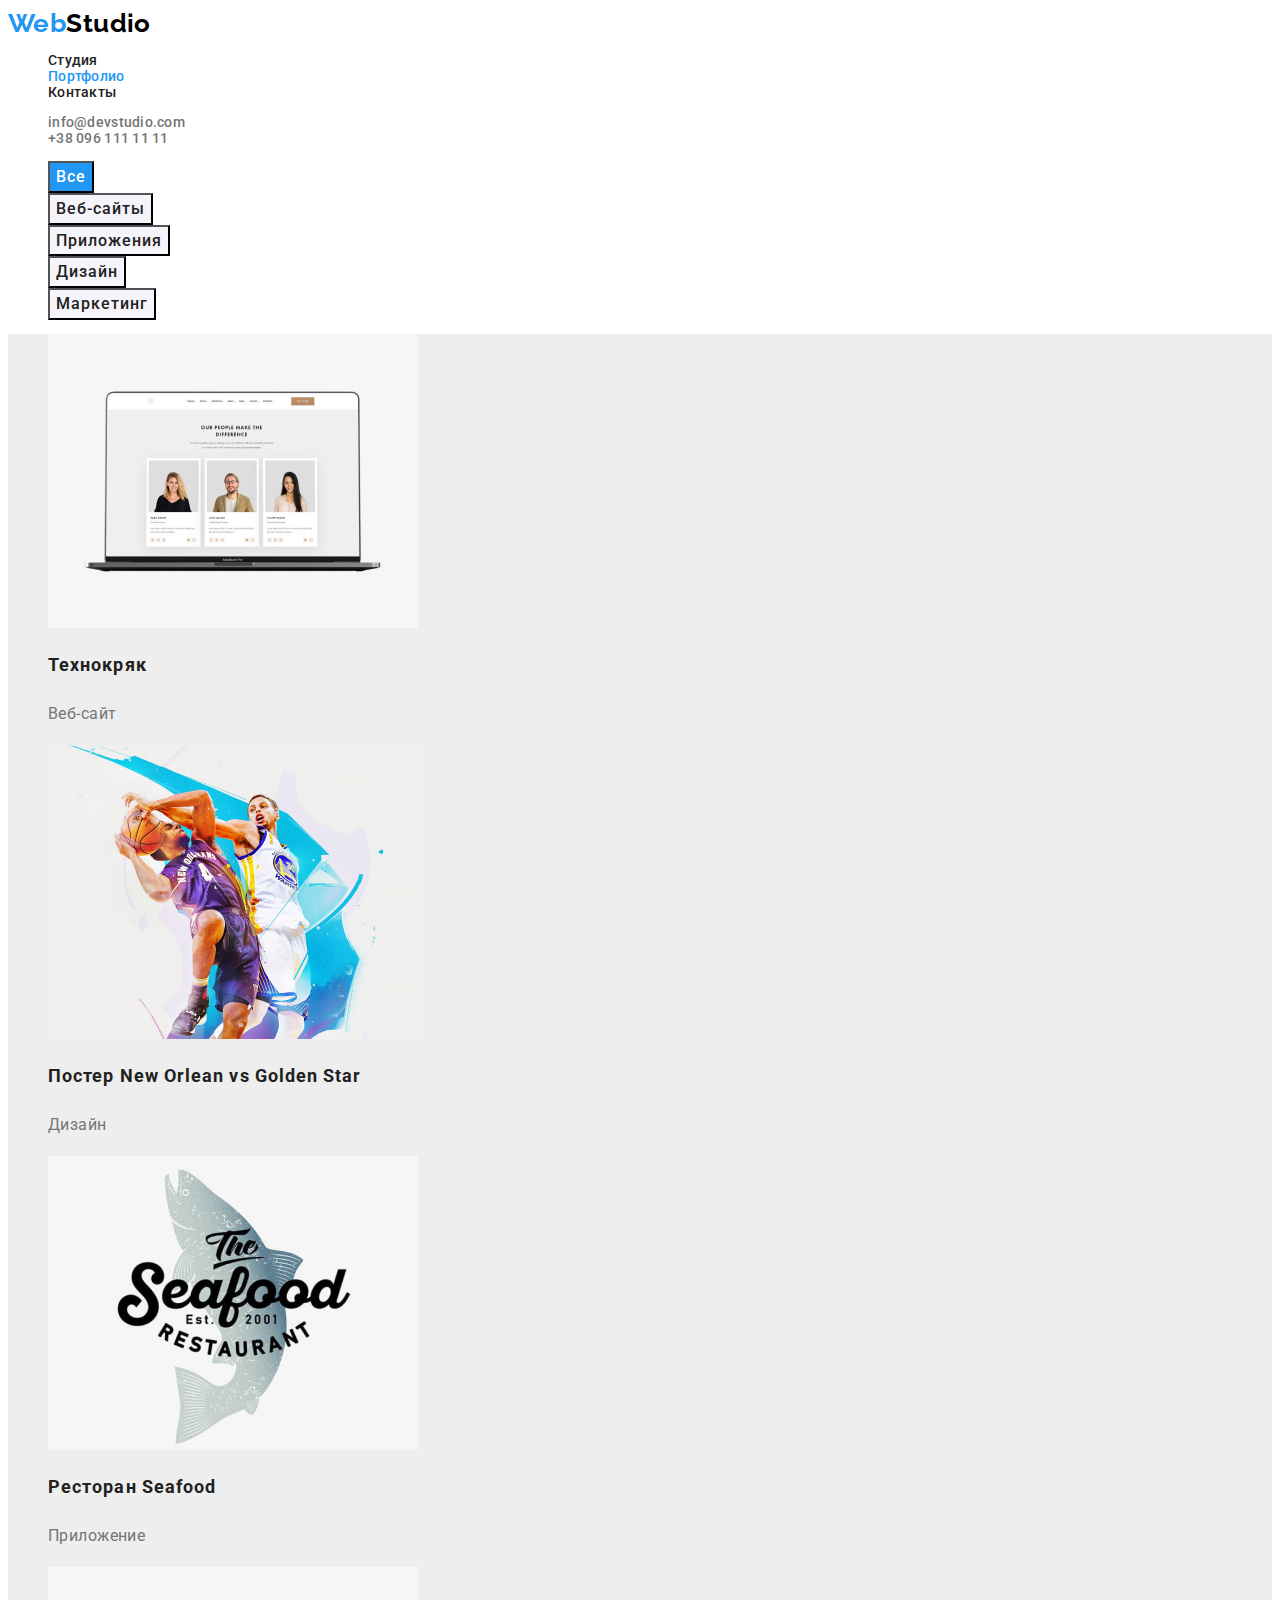
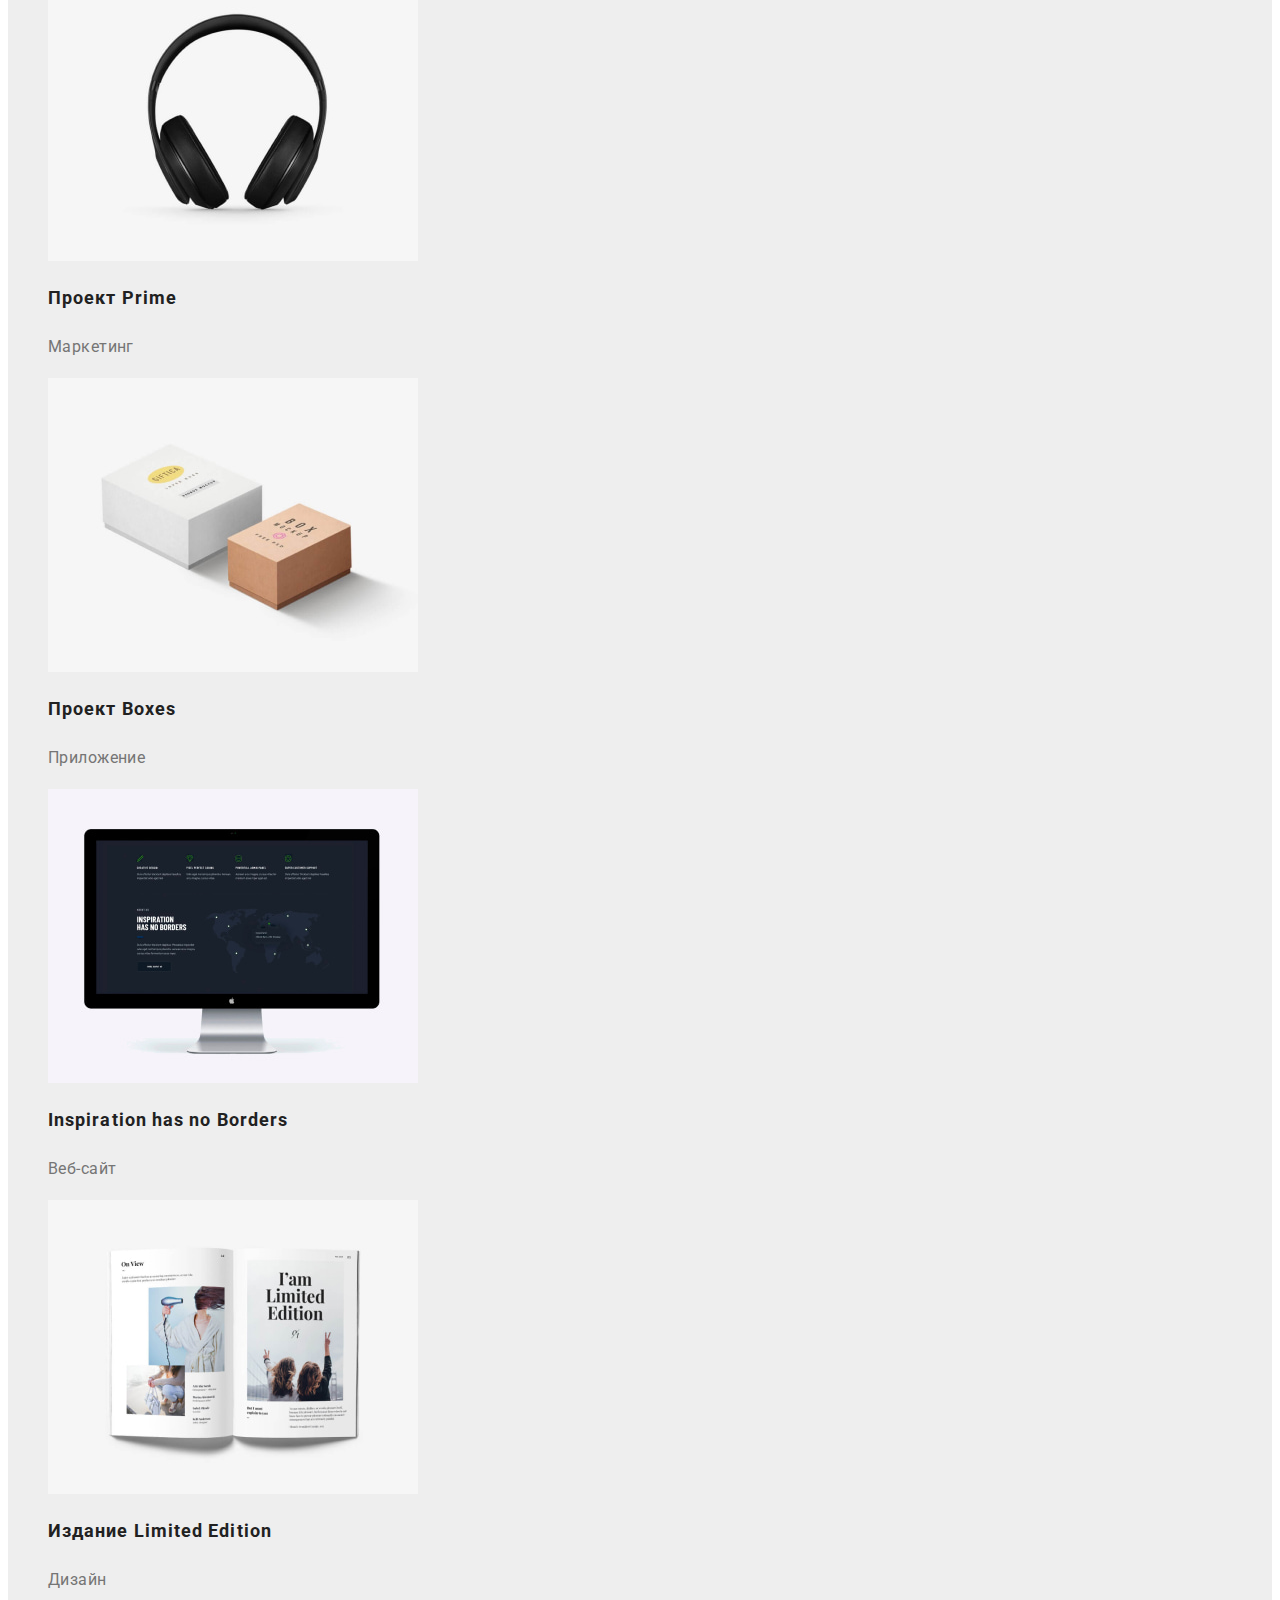
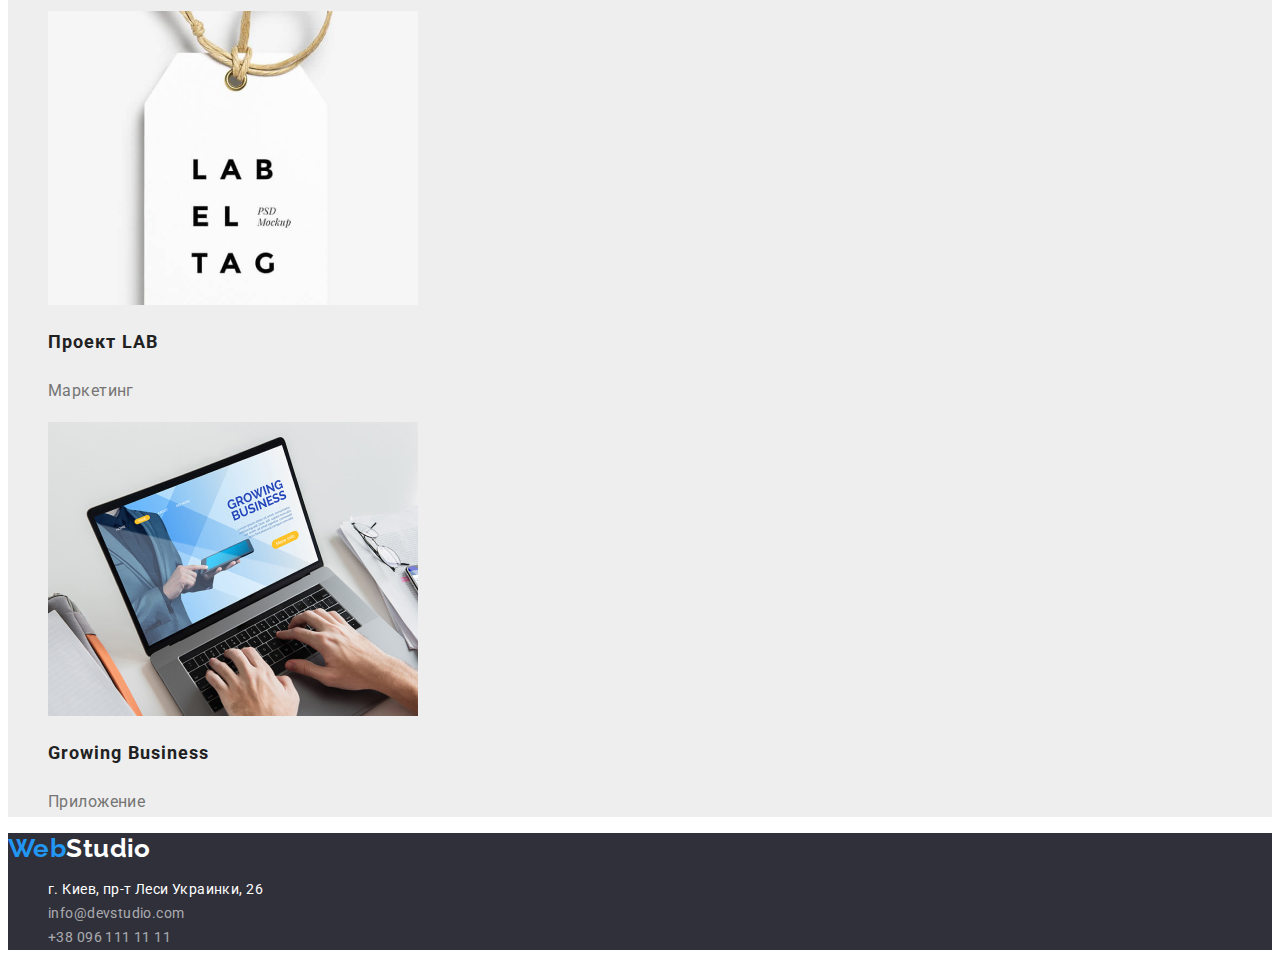
==== portfolio.html @ 235f64b8 "Створила файл portfolio.html" ====
<!DOCTYPE html>
<html lang="ru">
  <head>
    <meta charset="UTF-8" />
    <meta http-equiv="X-UA-Compatible" content="IE=edge" />
    <meta name="viewport" content="width=device-width, initial-scale=1.0" />
    <title>Портфолио</title>
    <link rel="preconnect" href="https://fonts.googleapis.com" />
    <link rel="preconnect" href="https://fonts.gstatic.com" crossorigin />
    <link
      href="https://fonts.googleapis.com/css2?family=Raleway:wght@700&family=Roboto:wght@400;500;700;900&display=swap"
      rel="stylesheet"/>
    <link rel="stylesheet" href="./css/styles.css">
  </head>
  <body>
    <!--Шапка страницы-->
    <header>
      <nav>
        <a href="./index.html" class="logo">Web<span class="logo-header">Studio</span></a>
        <ul class="site-nav list">
          <li><a href="./index.html" class="link ">Студия</a></li>
          <li><a href="./portfolio.html" class="link current">Портфолио</a></li>
          <li><a href="" class="link">Контакты</a></li>
        </ul>
      </nav>
      <ul class="auth-nav list">
        <li><a href="mailto:info@devstudio.com" class="header-contacts">info@devstudio.com</a></li>
        <li><a href="tel:+380961111111" class="header-contacts">+38 096 111 11 11</a></li>
      </ul>
    </header>
    <main>
      <!-- Portfolio-->
      <section class="portfolio">
      <ul class="portfolio-section">
        <li><button type="button" class="button current">Все</button></li>
        <li><button type="button" class="button">Веб-сайты</button></li>
        <li><button type="button" class="button">Приложения</button></li>
        <li><button type="button" class="button">Дизайн</button></li>
        <li><button type="button" class="button">Маркетинг</button></li>
      </ul>
      <h1 class="projects" hidden>Проекты</h1>  
      <ul class="projects-title">
          <li class="project-list">
            <a href="" class="project-link">
            <img src="./images/portfolio/portfolio1.jpg" alt="Технокряк"  width="370" height="294" >
            <h2 class="title">Технокряк</h2>
            <p class="text">Веб-сайт</p>
            </a>
          </li>
          <li class="project-list"> 
            <a href="" class="project-link">
            <img src="./images/portfolio/portfolio2.jpg" alt="Постер New Orlean vs Golden Star"  width="370" height="294" >
            <h2 class="title">Постер New Orlean vs Golden Star</h2>
            <p class="text">Дизайн</p>
            </a>
          </li>
          <li class="project-list"> 
            <a href="" class="project-link">
            <img src="./images/portfolio/portfolio3.jpg" alt="Ресторан Seafood"  width="370" height="294" >
          <h2 class="title">Ресторан Seafood</h2>
        <p class="text">Приложение</p>
        </a>
          </li>
          <li class="project-list"> 
            <a href="" class="project-link">
            <img src="./images/portfolio/portfolio4.jpg" alt="Проект Prime"  width="370" height="294" >
          <h2 class="title">Проект Prime</h2>
        <p class="text">Маркетинг</p>
        </a>
          </li>
          <li class="project-list"> 
            <a href="" class="project-link">
            <img src="./images/portfolio/portfolio5.jpg" alt="Проект Boxes"  width="370" height="294" >
          <h2 class="title">Проект Boxes</h2>
        <p class="text">Приложение</p>
        </a>
          </li>
          <li class="project-list"> 
            <a href="" class="project-link">
            <img src="./images/portfolio/portfolio6.jpg" alt="Inspiration has no Borders"  width="370" height="294" >
          <h2 class="title">Inspiration has no Borders</h2>
        <p class="text">Веб-сайт</p>
        </a>
          </li>
          <li class="project-list"> 
            <a href="" class="project-link">
            <img src="./images/portfolio/portfolio7.jpg" alt="Издание Limited Edition"  width="370" height="294" >
          <h2 class="title">Издание Limited Edition</h2>
        <p class="text">Дизайн</p>
        </a>
          </li>
          <li class="project-list"> 
            <a href="" class="project-link">
            <img src="./images/portfolio/portfolio8.jpg" alt="Проект LAB"  width="370" height="294" >
          <h2 class="title">Проект LAB</h2>
        <p class="text">Маркетинг</p>
        </a>
          </li>
          <li class="project-list"> 
            <a href="" class="project-link">
            <img src="./images/portfolio/portfolio9.jpg" alt="Growing Business"  width="370" height="294" >

            <h2 class="title">Growing Business</h2>
        <p class="text">Приложение</p>
        </a>
          </li>
        </ul>
      </section>
    </main>
    <!--Подвал-->
    <footer class="footer">
      <a href="./index.html" class="logo">Web<span class="logo-footer">Studio</span> </a>
      <address class="address">
        <ul class="address-list">
          <li>
            <a
            href="https://goo.gl/maps/zAYHQi1dGuUCyUKf9" target="_blank" rel="noreferrer noopener" class="link">
            г. Киев, пр-т Леси Украинки, 26
            </a>
          </li>
          <li><a href="mailto:info@devstudio.com" class="list">info@devstudio.com</a></li>
          <li><a href="tel:+380961111111" class="list">+38 096 111 11 11</a></li>
        </ul>
      </address>
    </footer>
  </body>
</html>
---- css/styles.css ----
:root{
    --primary-text-color: #212121;
    --title-text-color: #757575;
    --accent-color: #2196F3;
    --accent-white-color:  #FFFFFF;
    --primary-bgr-color:#2F303A;
    --secondary-bgr-color:#F5F4FA;
    --other-bgr-color: #E5E5E5; 
    --footer-contacts-color: rgba(255, 255, 255, 0.6);
    --color-button-hover: #188CE8;
    --logo-text: #000000;
    --bgr-color-projects: #EEEEEE; 
    


}
body { color: var(--title-text-color);
    background-color:var(--accent-white-color);
    font-family: Roboto, sans-serif;
    letter-spacing: 0.03em;
    font-weight: 400;
    font-size: 14px;
    line-height: 1.14;

}
/* button */
.button {
    color: var(--accent-white-color);
    background: var(--accent-color);
    cursor: pointer;
    font-family: Roboto, sans-serif;
    font-weight: 700;
    font-size: 16px;
    line-height: 1.88;
    display: flex;
    align-items: center;
    text-align: center;
    letter-spacing: 0.06em;

}

/* Логотип */
.logo{
    color:var(--accent-color) ;
    text-decoration: none;
    font-family: Raleway, sans-serif;
    font-weight: 700;
    font-size: 26px;
    line-height: 1.19;
}
.logo-header{ color:var(--logo-text) ;}
.logo-footer{color:var(--accent-white-color) ; }

/* Навигация*/
.list{
    list-style: none;
}
.site-nav .link{
    color:var(--primary-text-color);
    text-decoration: none;
    font-weight: 500;
    letter-spacing: 0.02em;
    cursor: pointer;
}
.site-nav .link:hover,
.site-nav .link:focus {
    color:var(--accent-color);
}
.site-nav .link.current{ color: var(--accent-color);

}
/* Контакты*/
.auth-nav .header-contacts{
    color: var(--title-text-color);
    text-decoration: none;
    font-weight: 500;
    letter-spacing: 0.02em;
}
.auth-nav .header-contacts:hover, 
.auth-nav .header-contacts:focus{
color: var(--accent-color);
}

/*Герой*/
.hero{ background-color: var(--primary-bgr-color);}
.hero-title{ color: var(--accent-white-color);
    font-weight: 900;
    font-size: 44px;
    line-height: 1.36;
    text-align: center;
    letter-spacing: 0.06em;
    text-transform: uppercase;
}
.hero .button:hover,
.hero .button:focus{ background-color: var(--color-button-hover);}

/* Особенности компании */
.feature-list
{ list-style: none;}
.section-title{
    color: var(--primary-text-color);
}
.feature-list .title{
    color: var(--primary-text-color);
    font-weight: 700;
    text-transform: uppercase;
}
.feature-list .text{
    color: var(--title-text-color);
    line-height: 1.71;
}
/* Чем мы занимаемся*/
.work-list{
    list-style: none;
}
.work-title{ color: var(--primary-text-color);
    font-weight: 700;
    font-size: 36px;
    line-height: 1.17;
    text-align: center;
    }


/* Наша команда */
.name-list{ list-style: none;}

.team { background-color: var(--secondary-bgr-color);}

.team-title{ color: var(--primary-text-color);
font-weight: 700;
font-size: 36px;
line-height: 1.17;
text-align: center;
}

.name-list .name-title{ color: var(--primary-text-color);
    font-weight: 500;
    font-size: 16px;
    line-height: 1.19;
    }

.name-list .text{ color: var(--title-text-color);
    font-size: 16px;
    line-height: 1.19;
}

    /* Футер */
.footer{
    background-color: var(--primary-bgr-color);
    text-decoration: none;
}
.address-list{ text-decoration: none;
    font-style: normal;
    list-style: none;
    line-height: 1.71;
}
.address-list .link{
    color: var(--accent-white-color);
    text-decoration: none;
}
.address-list .list{ color: var(--footer-contacts-color);
text-decoration: none;}

.address-list .link:hover,
.address-list .link:focus{ color: var(--accent-color);}

.address-list .list:hover,
.address-list .list:focus{ color: var(--accent-color);}


/* Portfolio */

.portfolio-section {
    list-style:none ;}
.portfolio-section .button{ color: var(--primary-text-color);
    background-color: var(--secondary-bgr-color);
font-weight: 500;
font-size: 16px;
line-height: 1.62;
}

.portfolio-section .button:hover, 
.portfolio-section .button:focus { color: var(--accent-white-color);
background-color: var(--accent-color);
cursor: pointer;}

.portfolio-section .button.current {  color: var(--accent-white-color);
    background-color: var(--accent-color);}

.projects-title { list-style: none;background-color: var(--bgr-color-projects);}
.project-list .project-link {text-decoration: none;
}

.project-list .title { color: var(--primary-text-color);
    font-weight: 700;
    font-size: 18px;
    line-height: 2;
    letter-spacing: 0.06em;
}

.project-list .text { color: var(--title-text-color);
font-size: 16px;
line-height: 1.88;
}
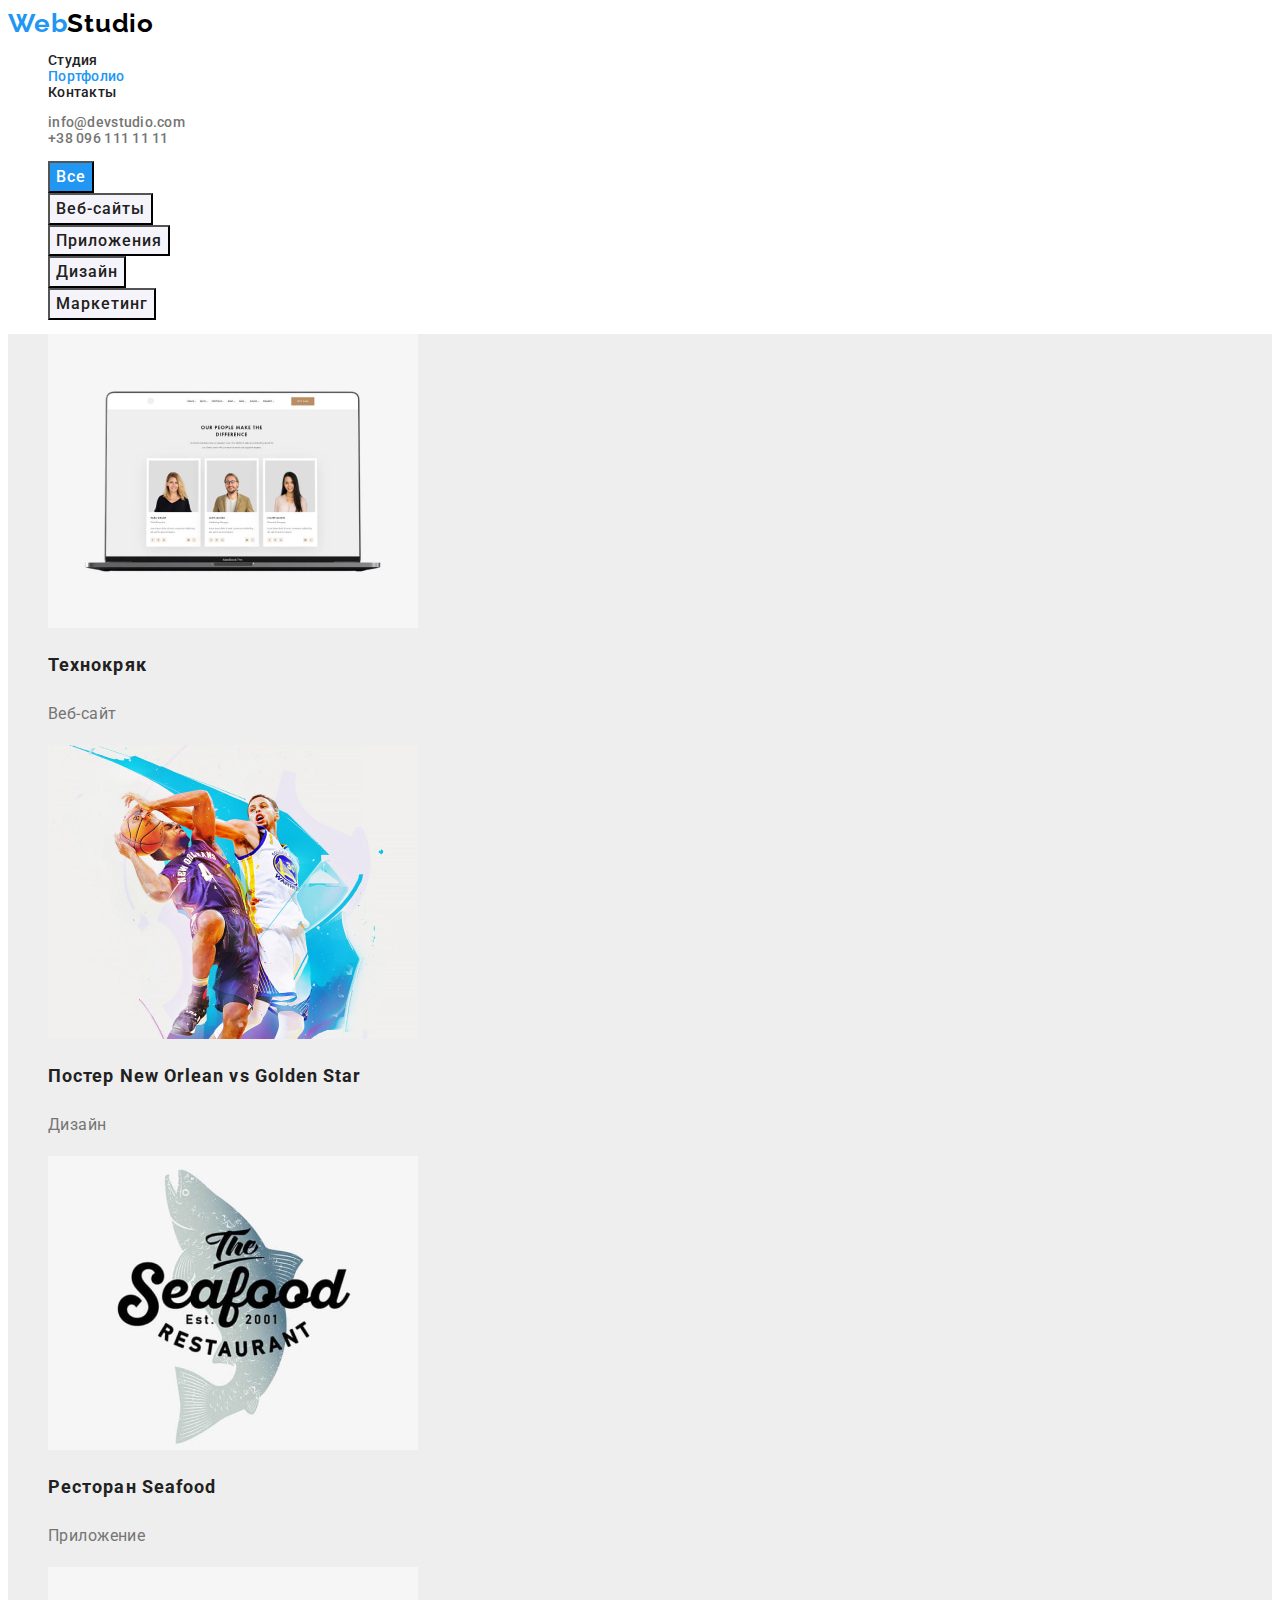
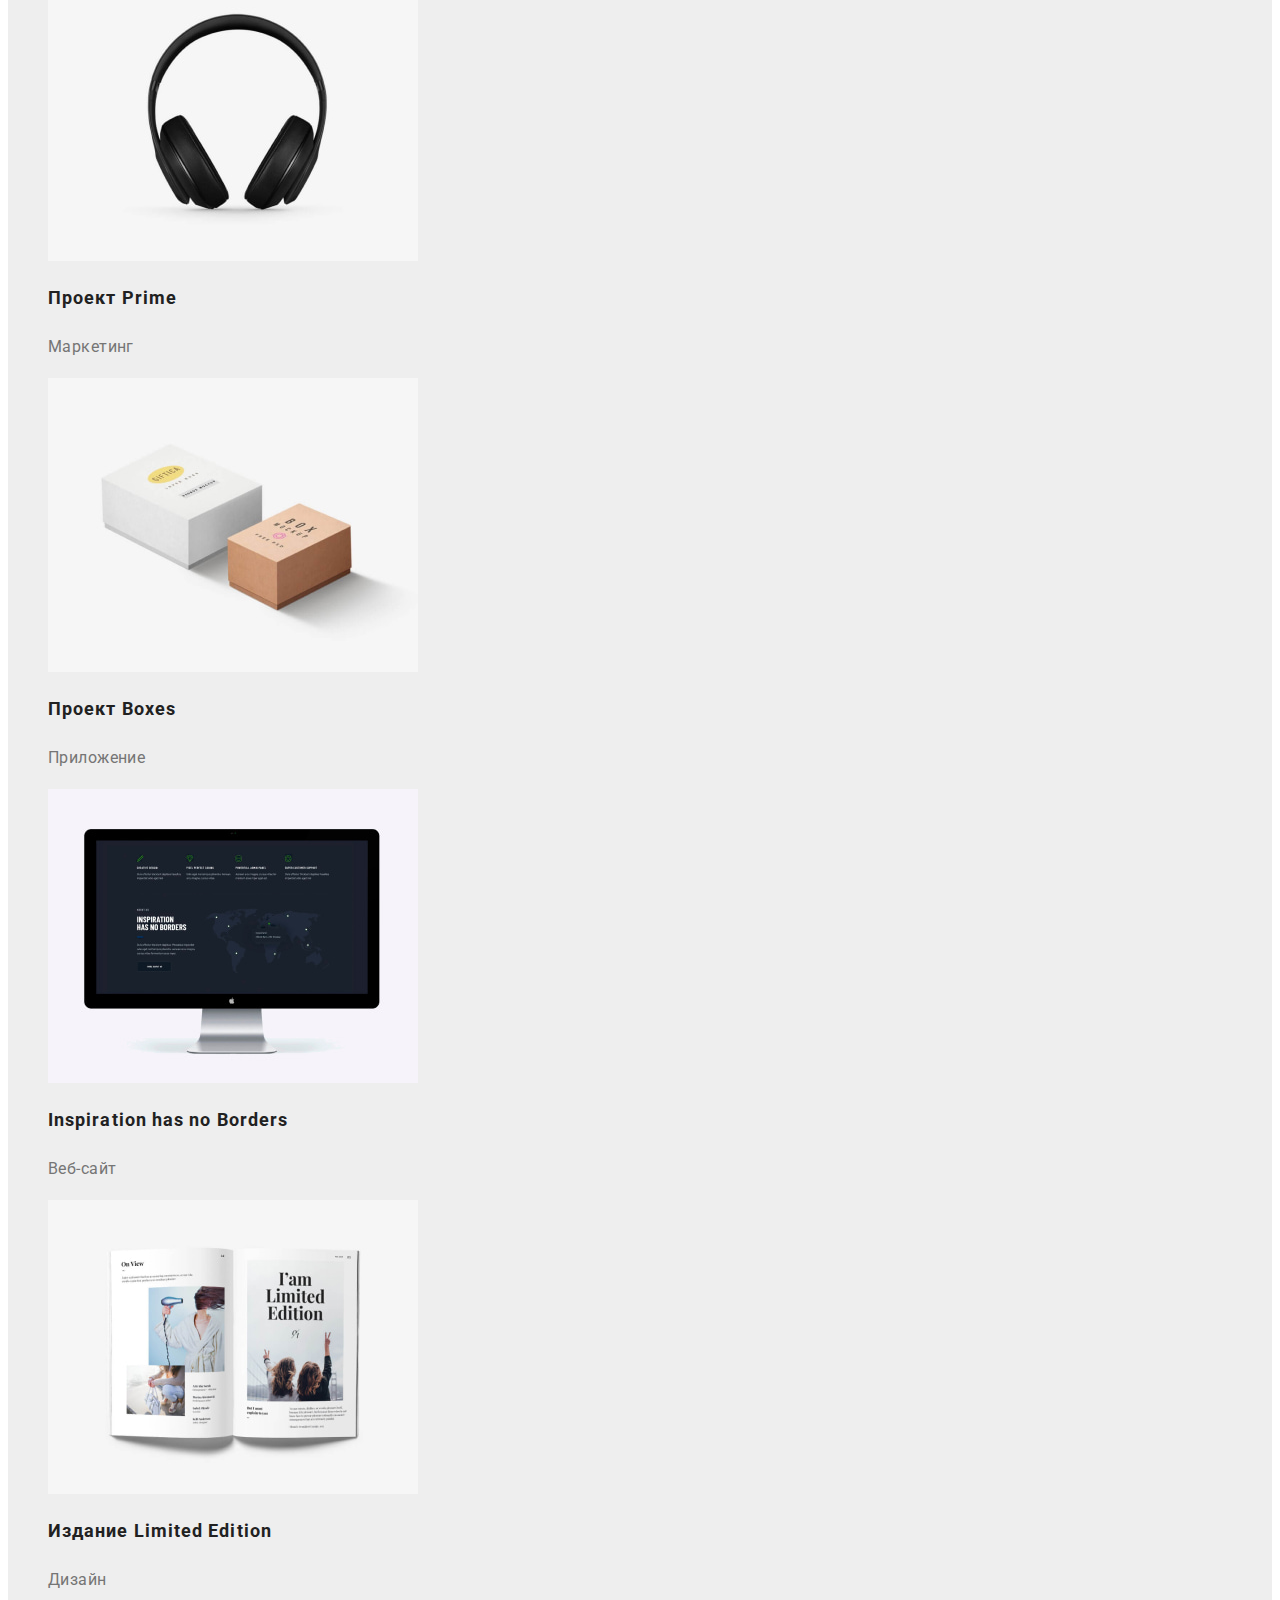
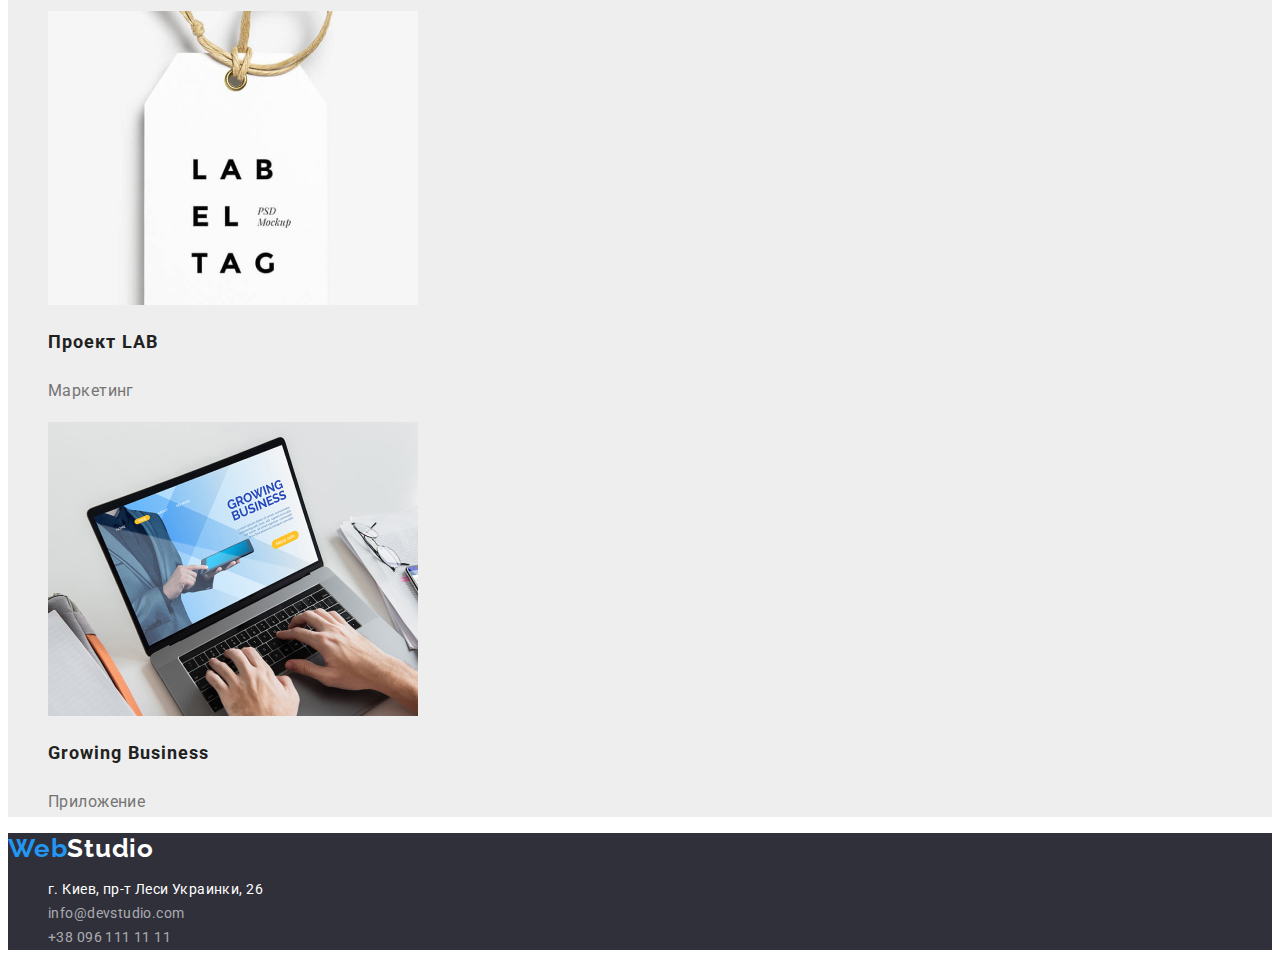
==== commit 4c7a839d: "Прибрала повторюваність" ====
--- a/portfolio.html
+++ b/portfolio.html
@@ -38,7 +38,7 @@
         <li><button type="button" class="button">Дизайн</button></li>
         <li><button type="button" class="button">Маркетинг</button></li>
       </ul>
-      <h1 class="projects" hidden>Проекты</h1>  
+      <h1 class="projects visually-hidden" >Проекты</h1>  
       <ul class="projects-title">
           <li class="project-list">
             <a href="" class="project-link">
--- a/css/styles.css
+++ b/css/styles.css
@@ -1,22 +1,32 @@
 :root{
+    /* Шрифты*/
+
+    --font-family-logo: Raleway, sans-serif;
+    --font-family-text: Roboto, sans-serif;
+
+    /* Цвет текста */
+
     --primary-text-color: #212121;
     --title-text-color: #757575;
     --accent-color: #2196F3;
     --accent-white-color:  #FFFFFF;
+    --footer-contacts-color: rgba(255, 255, 255, 0.6);
+    --logo-text: #000000;
+    
+    /* Цвет фона */
+
     --primary-bgr-color:#2F303A;
     --secondary-bgr-color:#F5F4FA;
     --other-bgr-color: #E5E5E5; 
-    --footer-contacts-color: rgba(255, 255, 255, 0.6);
+    --bgr-color-projects: #EEEEEE; 
     --color-button-hover: #188CE8;
-    --logo-text: #000000;
-    --bgr-color-projects: #EEEEEE; 
-    
+    --line-color:#ECECEC;
 
 
 }
 body { color: var(--title-text-color);
     background-color:var(--accent-white-color);
-    font-family: Roboto, sans-serif;
+    font-family: var(--font-family-text);
     letter-spacing: 0.03em;
     font-weight: 400;
     font-size: 14px;
@@ -28,7 +38,7 @@
     color: var(--accent-white-color);
     background: var(--accent-color);
     cursor: pointer;
-    font-family: Roboto, sans-serif;
+    font-family: var(--font-family-text);
     font-weight: 700;
     font-size: 16px;
     line-height: 1.88;
@@ -43,13 +53,26 @@
 .logo{
     color:var(--accent-color) ;
     text-decoration: none;
-    font-family: Raleway, sans-serif;
+    font-family: var(--font-family-logo);
     font-weight: 700;
     font-size: 26px;
     line-height: 1.19;
+    letter-spacing: 0.03em;
 }
 .logo-header{ color:var(--logo-text) ;}
 .logo-footer{color:var(--accent-white-color) ; }
+.visually-hidden {
+    position: absolute;
+    white-space: nowrap;
+    width: 1px;
+    height: 1px;
+    overflow: hidden;
+    border: 0;
+    padding: 0;
+    clip: rect(0 0 0 0);
+    clip-path: inset(50%);
+    margin: -1px;
+  }
 
 /* Навигация*/
 .list{
@@ -113,7 +136,7 @@
 .work-list{
     list-style: none;
 }
-.work-title{ color: var(--primary-text-color);
+.work-title, .team-title { color: var(--primary-text-color);
     font-weight: 700;
     font-size: 36px;
     line-height: 1.17;
@@ -126,12 +149,6 @@
 
 .team { background-color: var(--secondary-bgr-color);}
 
-.team-title{ color: var(--primary-text-color);
-font-weight: 700;
-font-size: 36px;
-line-height: 1.17;
-text-align: center;
-}
 
 .name-list .name-title{ color: var(--primary-text-color);
     font-weight: 500;
@@ -159,7 +176,7 @@
     text-decoration: none;
 }
 .address-list .list{ color: var(--footer-contacts-color);
-text-decoration: none;}
+    text-decoration: none;}
 
 .address-list .link:hover,
 .address-list .link:focus{ color: var(--accent-color);}
@@ -174,9 +191,9 @@
     list-style:none ;}
 .portfolio-section .button{ color: var(--primary-text-color);
     background-color: var(--secondary-bgr-color);
-font-weight: 500;
-font-size: 16px;
-line-height: 1.62;
+    font-weight: 500;
+    font-size: 16px;
+    line-height: 1.62;
 }
 
 .portfolio-section .button:hover, 
@@ -199,6 +216,6 @@
 }
 
 .project-list .text { color: var(--title-text-color);
-font-size: 16px;
-line-height: 1.88;
-}
+    font-size: 16px;
+    line-height: 1.88;
+}
